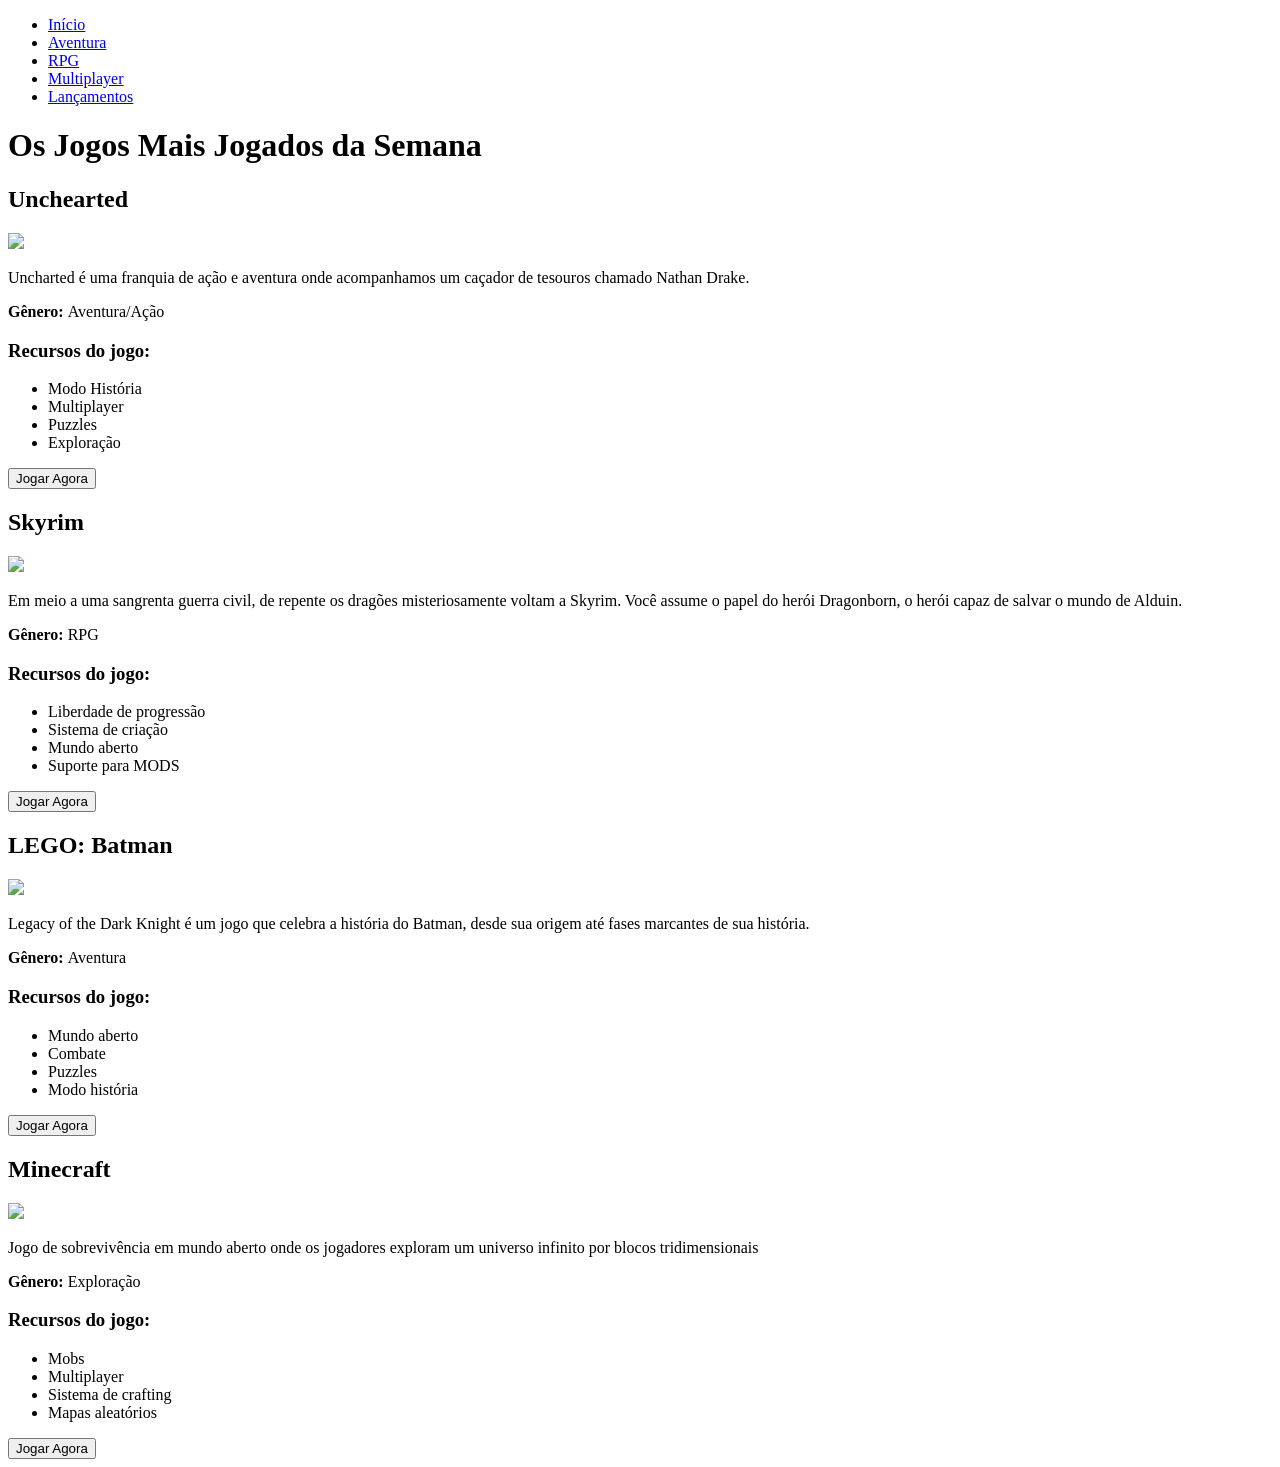
==== index.html @ 086a4450 "add section-games.html adicionada a seção dos cards de game" ====
<!DOCTYPE html>
<html lang="en">
<head>
    <meta charset="UTF-8">
    <meta name="viewport" content="width=device-width, initial-scale=1.0">
    <title>Document</title>
    <link rel="stylesheet" href="style.css">
</head>
<body>
    <header>
        <nav>
            <ul>
                <li><a href="#"> Início</a></li> 
                <li><a href="#"> Aventura</a></li>       
                <li><a href="#"> RPG</a></li>    
                <li><a href="#"> Multiplayer</a></li>    
                <li><a href="#"> Lançamentos</a></li>   
            </ul>

        </nav>

        <h1>Os Jogos Mais Jogados da Semana</h1>

    </header>

    <section class="catalogo-jogos">
        <div class="card-jogo"> 
            <h2>Unchearted</h2>
            <img src="img/.jpg">
            <p>Uncharted é uma franquia de ação e aventura onde acompanhamos um caçador de tesouros chamado Nathan Drake.</p>
            <p><strong>Gênero: </strong>Aventura/Ação</p>

            <h3>Recursos do jogo:</h3>
            <ul>
                <li>Modo História</li>
                <li>Multiplayer</li>
                <li>Puzzles</li>
                <li>Exploração</li>


            </ul>

            <button>Jogar Agora</button>

        </div>

            <div class="card-jogo"> 
            <h2>Skyrim</h2>
            <img src="img/.jpg">
            <p>Em meio a uma sangrenta guerra civil, de repente os dragões misteriosamente voltam a Skyrim. Você assume o papel do herói Dragonborn, o herói capaz de salvar o mundo de Alduin.</p>
            <p><strong>Gênero: </strong>RPG</p>

            <h3>Recursos do jogo:</h3>
            <ul>
                <li>Liberdade de progressão</li>
                <li>Sistema de criação</li>
                <li>Mundo aberto</li>
                <li>Suporte para MODS</li>


            </ul>

            <button>Jogar Agora</button>

        </div>

                <div class="card-jogo"> 
            <h2>LEGO: Batman</h2>
            <img src="img/.jpg">
            <p>Legacy of the Dark Knight é um jogo que celebra a história do Batman, desde sua origem até fases marcantes de sua história.</p>
            <p><strong>Gênero: </strong>Aventura</p>

            <h3>Recursos do jogo:</h3>
            <ul>
                <li>Mundo aberto</li>
                <li>Combate</li>
                <li>Puzzles</li>
                <li>Modo história</li>


            </ul>

            <button>Jogar Agora</button>

        </div>


                <div class="card-jogo"> 
            <h2>Minecraft</h2>
            <img src="img/.jpg">
            <p>Jogo de sobrevivência em mundo aberto onde os jogadores exploram um universo infinito por blocos tridimensionais</p>
            <p><strong>Gênero: </strong>Exploração</p>

            <h3>Recursos do jogo:</h3>
            <ul>
                <li>Mobs</li>
                <li>Multiplayer</li>
                <li>Sistema de crafting</li>
                <li>Mapas aleatórios</li>


            </ul>

            <button>Jogar Agora</button>

        </div>


    </section>







</body>
</html>
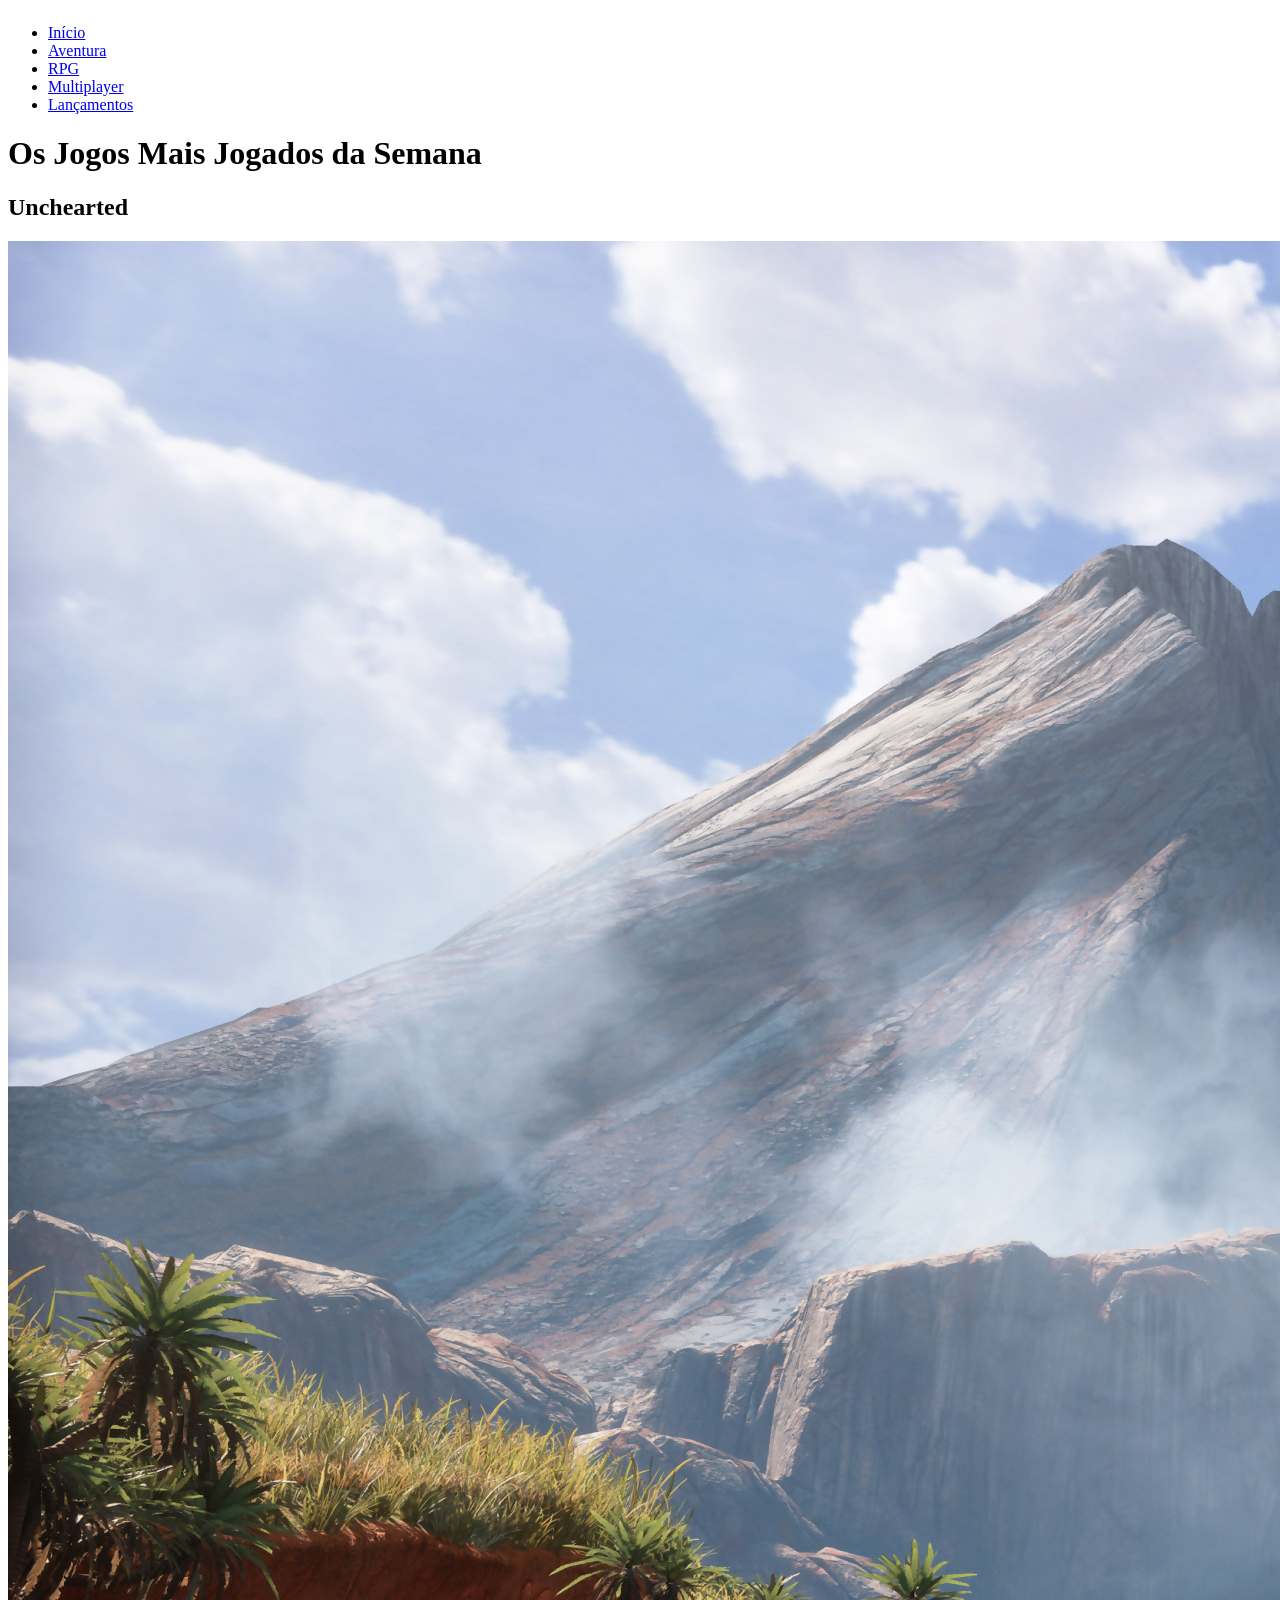
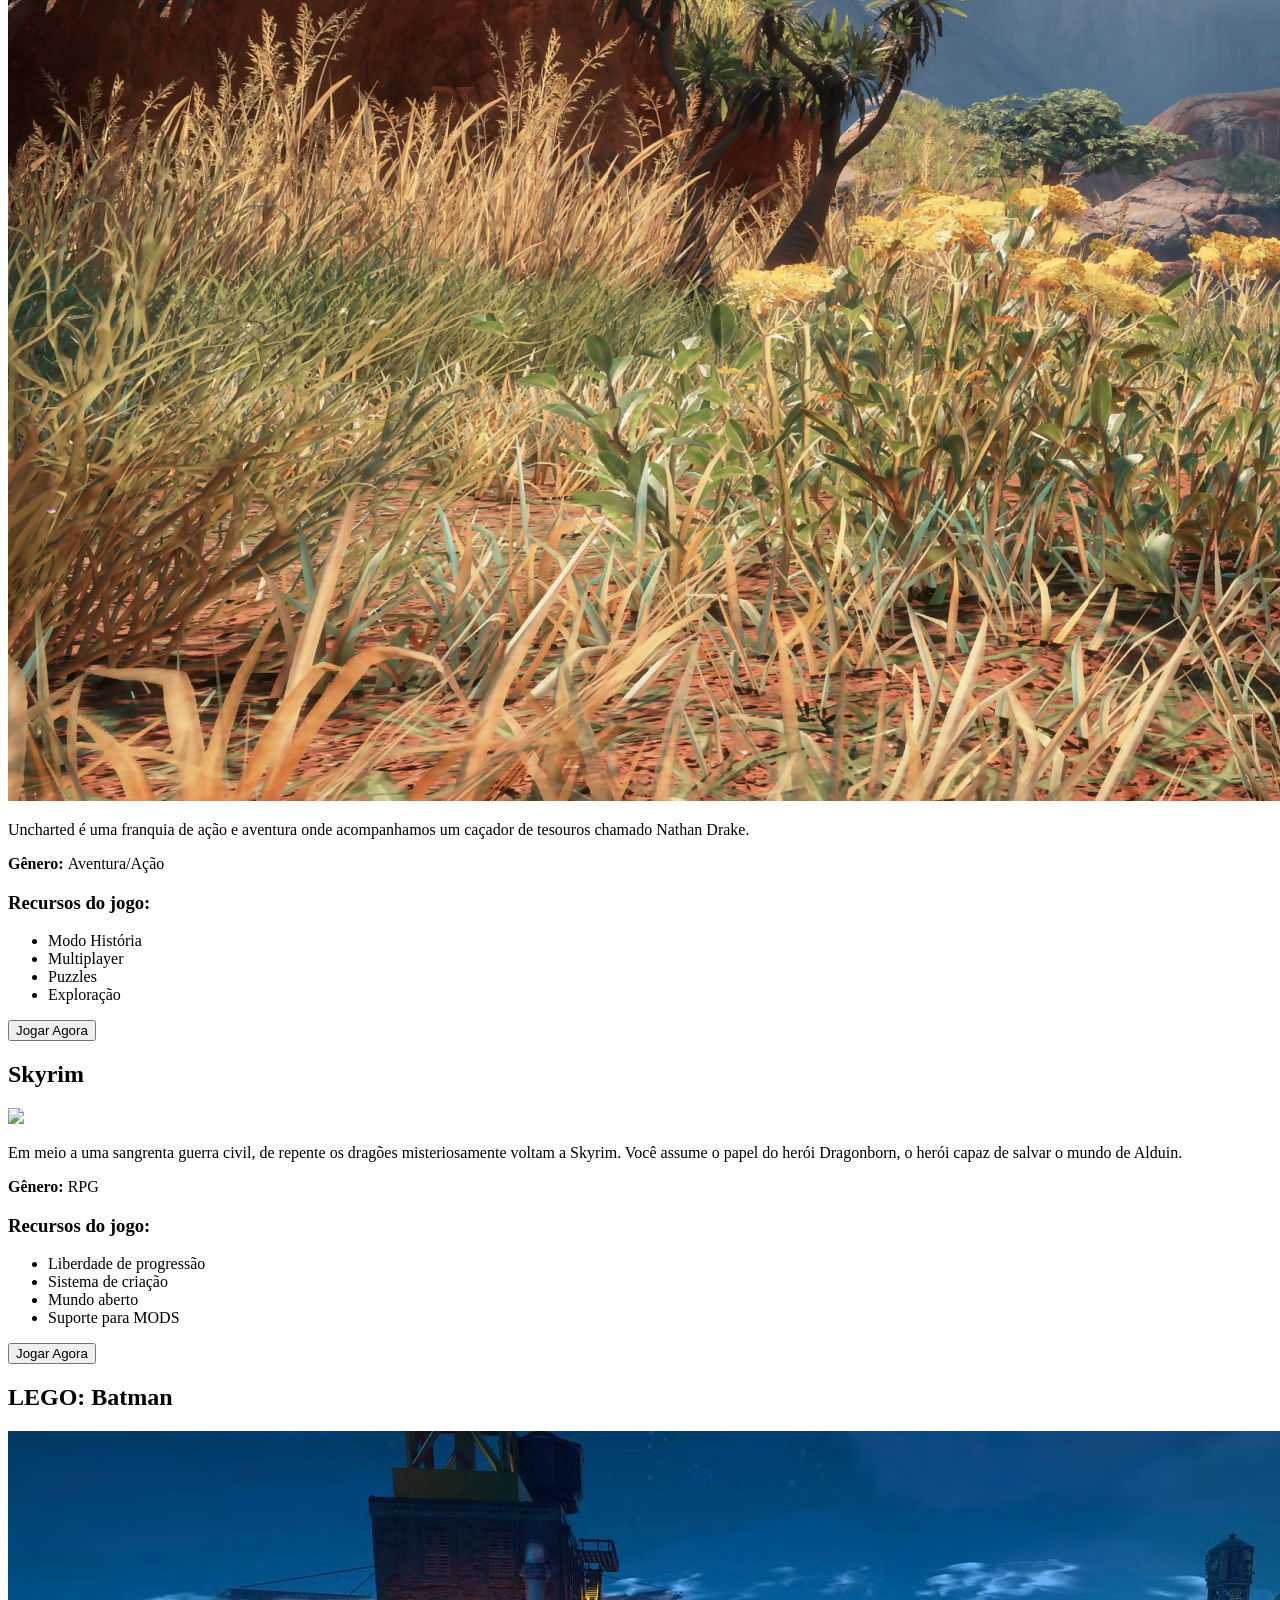
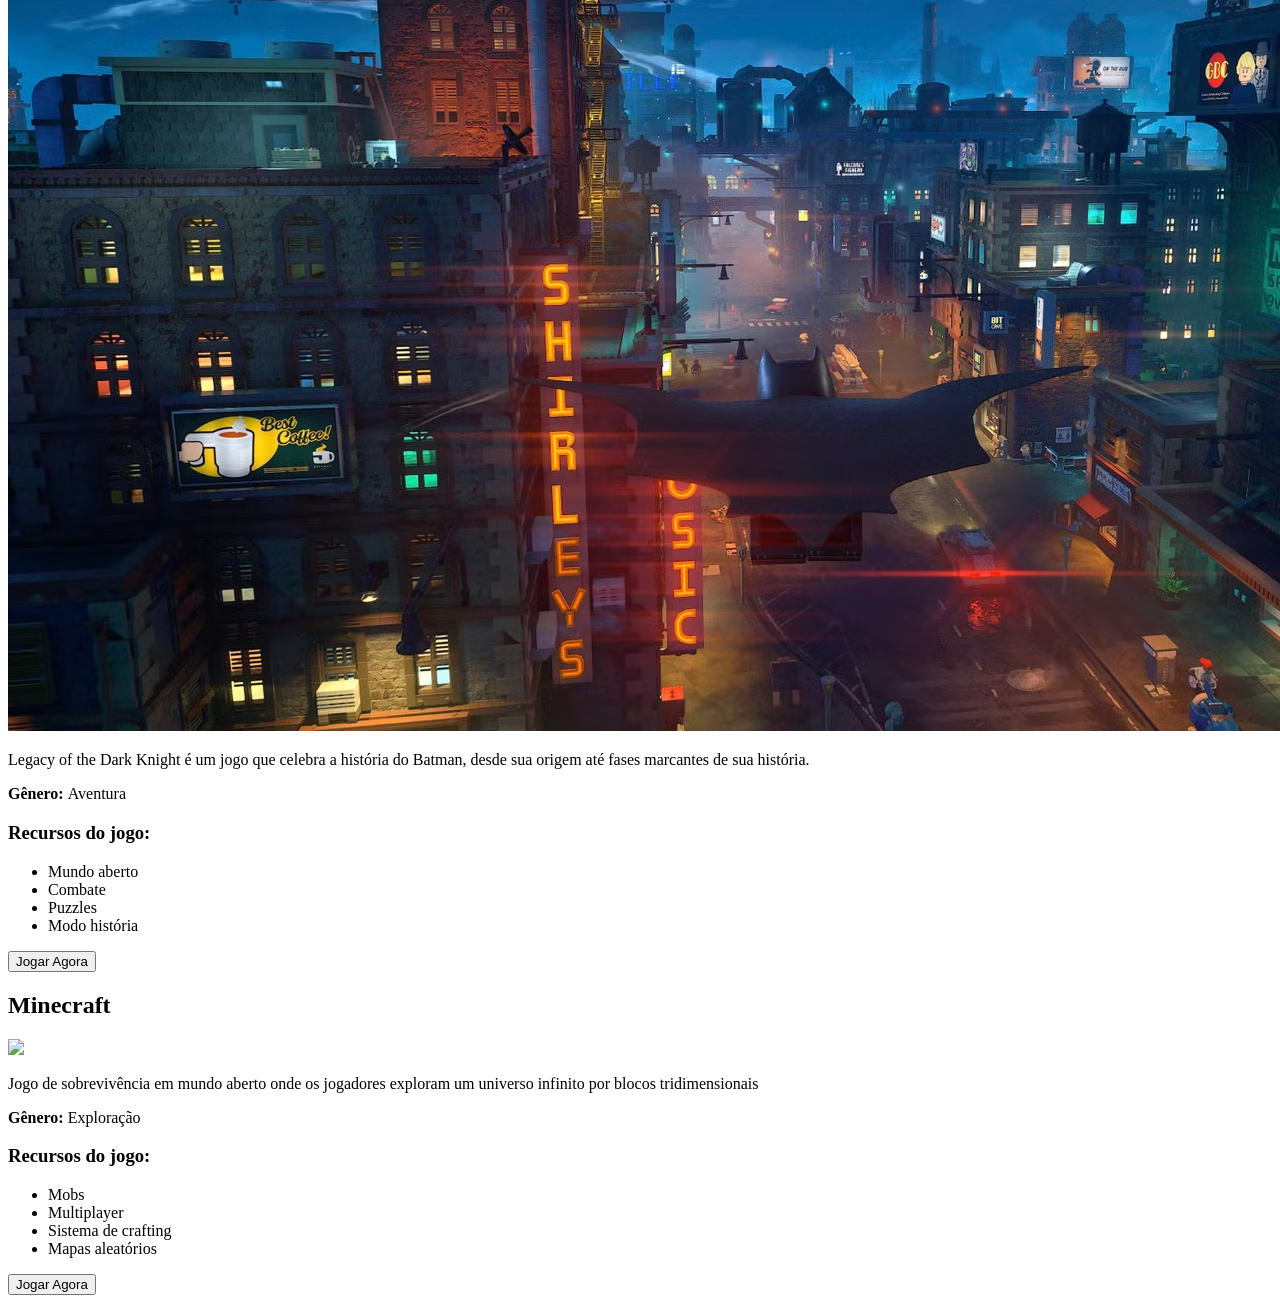
==== commit 99303190: "imagens" ====
--- a/index.html
+++ b/index.html
@@ -26,7 +26,7 @@
     <section class="catalogo-jogos">
         <div class="card-jogo"> 
             <h2>Unchearted</h2>
-            <img src="img/.jpg">
+            <img src="img/uncharted.jpg" class="uncharted-img">
             <p>Uncharted é uma franquia de ação e aventura onde acompanhamos um caçador de tesouros chamado Nathan Drake.</p>
             <p><strong>Gênero: </strong>Aventura/Ação</p>
 
@@ -46,7 +46,7 @@
 
             <div class="card-jogo"> 
             <h2>Skyrim</h2>
-            <img src="img/.jpg">
+            <img src="img/.jpg" class="skyrim-img">
             <p>Em meio a uma sangrenta guerra civil, de repente os dragões misteriosamente voltam a Skyrim. Você assume o papel do herói Dragonborn, o herói capaz de salvar o mundo de Alduin.</p>
             <p><strong>Gênero: </strong>RPG</p>
 
@@ -66,7 +66,7 @@
 
                 <div class="card-jogo"> 
             <h2>LEGO: Batman</h2>
-            <img src="img/.jpg">
+            <img src="img/batman.avif" class="batman-img">
             <p>Legacy of the Dark Knight é um jogo que celebra a história do Batman, desde sua origem até fases marcantes de sua história.</p>
             <p><strong>Gênero: </strong>Aventura</p>
 
@@ -87,7 +87,7 @@
 
                 <div class="card-jogo"> 
             <h2>Minecraft</h2>
-            <img src="img/.jpg">
+            <img src="img/.jpg" class="mine-img">
             <p>Jogo de sobrevivência em mundo aberto onde os jogadores exploram um universo infinito por blocos tridimensionais</p>
             <p><strong>Gênero: </strong>Exploração</p>
 
--- a/style.css
+++ b/style.css
@@ -0,0 +1,10 @@
+html {
+    scrollbar-width: none;
+    display: flex;
+
+}
+
+.card-jogo{
+
+
+}
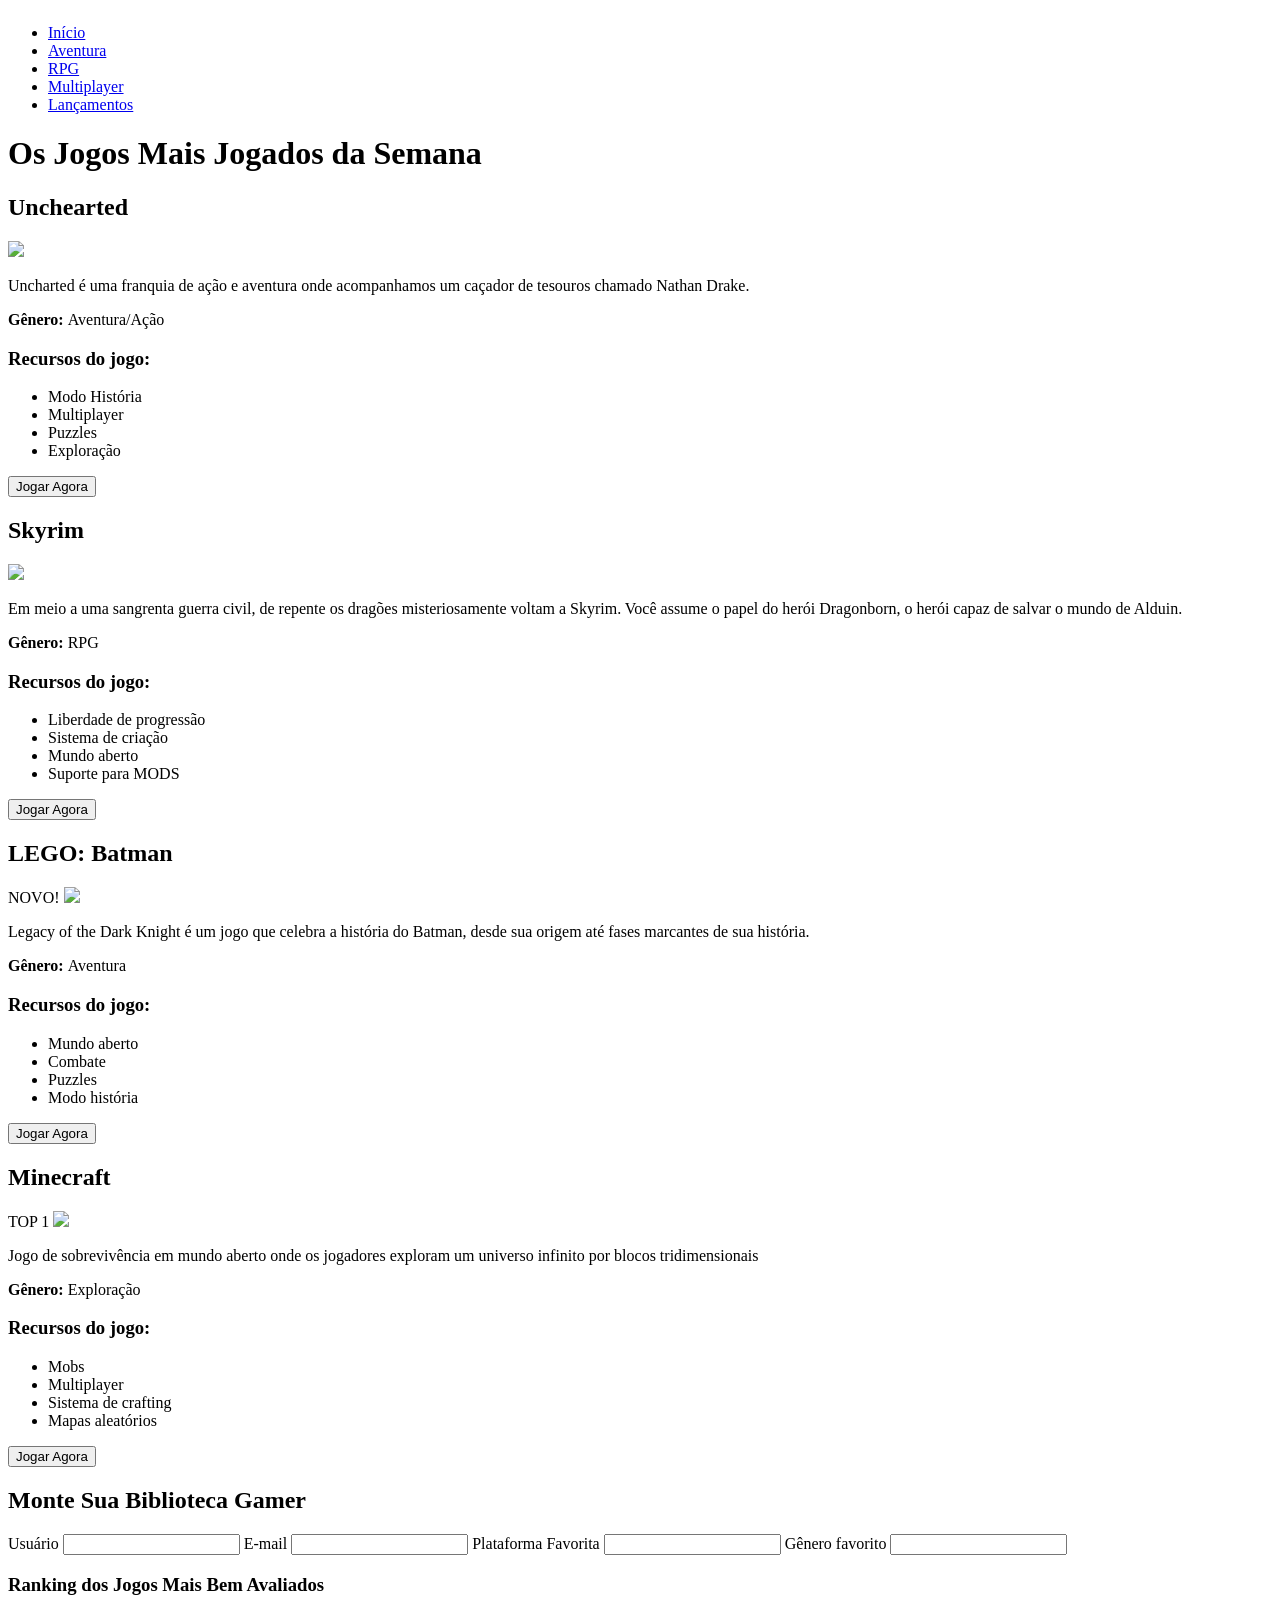
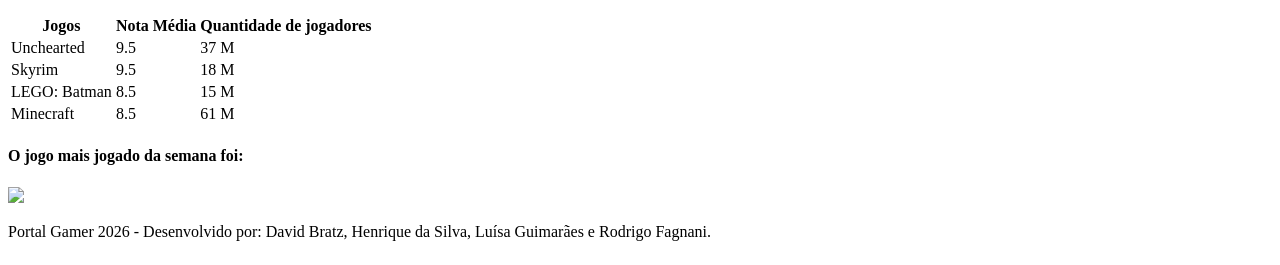
==== commit 4bf51d51: "add section, footer add a new section, form and table Add footer" ====
--- a/index.html
+++ b/index.html
@@ -26,7 +26,7 @@
     <section class="catalogo-jogos">
         <div class="card-jogo"> 
             <h2>Unchearted</h2>
-            <img src="img/uncharted.jpg" class="uncharted-img">
+            <img src="img/.jpg">
             <p>Uncharted é uma franquia de ação e aventura onde acompanhamos um caçador de tesouros chamado Nathan Drake.</p>
             <p><strong>Gênero: </strong>Aventura/Ação</p>
 
@@ -46,7 +46,7 @@
 
             <div class="card-jogo"> 
             <h2>Skyrim</h2>
-            <img src="img/.jpg" class="skyrim-img">
+            <img src="img/.jpg">
             <p>Em meio a uma sangrenta guerra civil, de repente os dragões misteriosamente voltam a Skyrim. Você assume o papel do herói Dragonborn, o herói capaz de salvar o mundo de Alduin.</p>
             <p><strong>Gênero: </strong>RPG</p>
 
@@ -66,7 +66,8 @@
 
                 <div class="card-jogo"> 
             <h2>LEGO: Batman</h2>
-            <img src="img/batman.avif" class="batman-img">
+            <span class="etiqueta">NOVO!</span>
+            <img src="img/.jpg">
             <p>Legacy of the Dark Knight é um jogo que celebra a história do Batman, desde sua origem até fases marcantes de sua história.</p>
             <p><strong>Gênero: </strong>Aventura</p>
 
@@ -87,7 +88,8 @@
 
                 <div class="card-jogo"> 
             <h2>Minecraft</h2>
-            <img src="img/.jpg" class="mine-img">
+            <span class="etiqueta">TOP 1</span>
+            <img src="img/.jpg">
             <p>Jogo de sobrevivência em mundo aberto onde os jogadores exploram um universo infinito por blocos tridimensionais</p>
             <p><strong>Gênero: </strong>Exploração</p>
 
@@ -106,10 +108,72 @@
         </div>
 
 
+
     </section>
+
+    <section class="painel-usuario">
+        <h2>Monte Sua Biblioteca Gamer</h2>
+        <form>
+            <label>Usuário</label>
+            <input type="text">
+
+
+            <label>E-mail</label>
+            <input type="email">
+
+            <label>Plataforma Favorita</label>
+            <input type="text">
+
+            <label>Gênero favorito</label>
+            <input type="text">
+
+        </form>
+
+        <h3>Ranking dos Jogos Mais Bem Avaliados</h3>
+        <table>
+            <tr>
+                <th>Jogos</th>
+                <th>Nota Média</th>
+                <th>Quantidade de jogadores</th>
+            </tr>
+
+            <tr>
+                <td>Unchearted</td>
+                <td>9.5</td>
+                <td>37 M</td>
+            </tr>
+
+            <tr>
+                <td>Skyrim</td>
+                <td>9.5</td>
+                <td>18 M</td>
+            </tr>
+
+            <tr>
+                <td>LEGO: Batman</td>
+                <td>8.5</td>
+                <td>15 M</td>
+            </tr>
+
+            <tr>
+                <td>Minecraft</td>
+                <td>8.5</td>
+                <td>61 M</td>
+            </tr>
+
+        </table>
+
+        <h4>O jogo mais jogado da semana foi: </h4>
+        <img src="img/.jpg">
+
+    </section>
+
+    <footer>
+        <p>Portal Gamer 2026 - Desenvolvido por: David Bratz, Henrique da Silva, Luísa Guimarães e Rodrigo Fagnani.</p>
 
 
 
+    </footer>
 
 
 
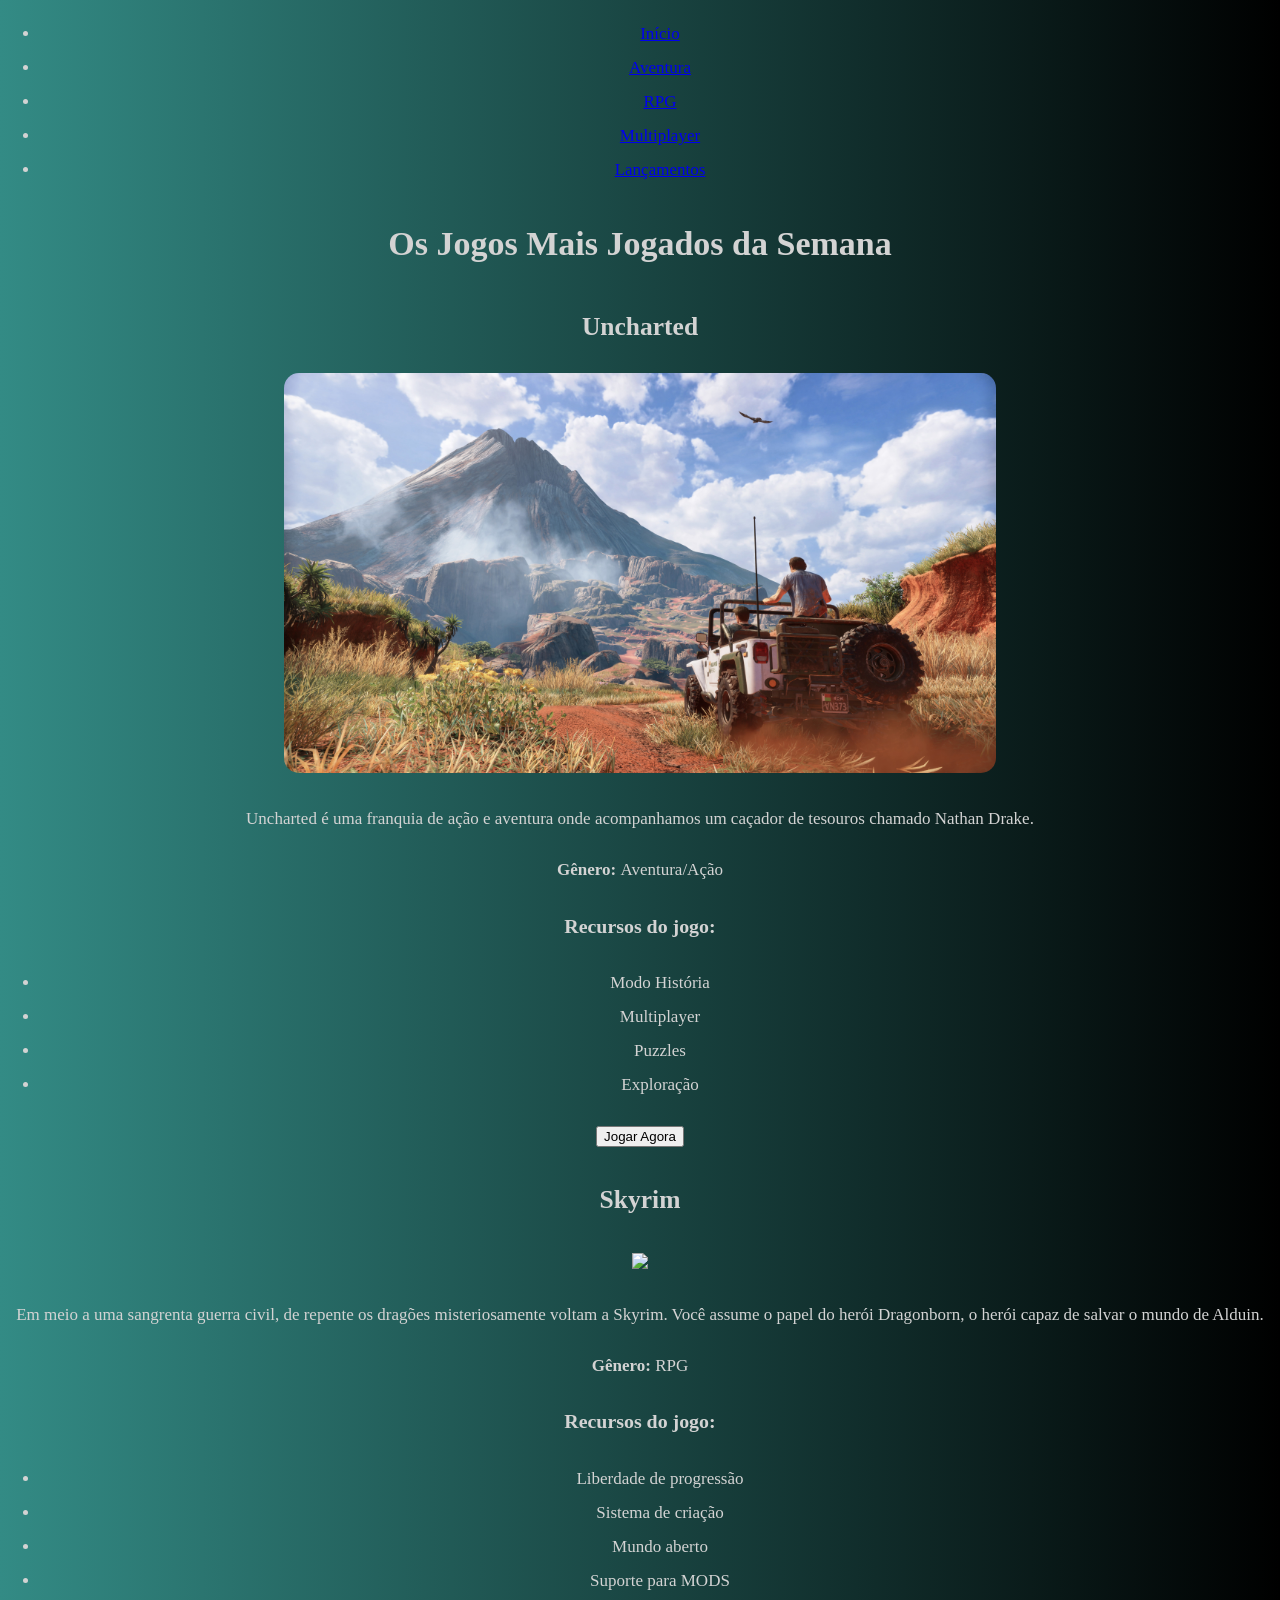
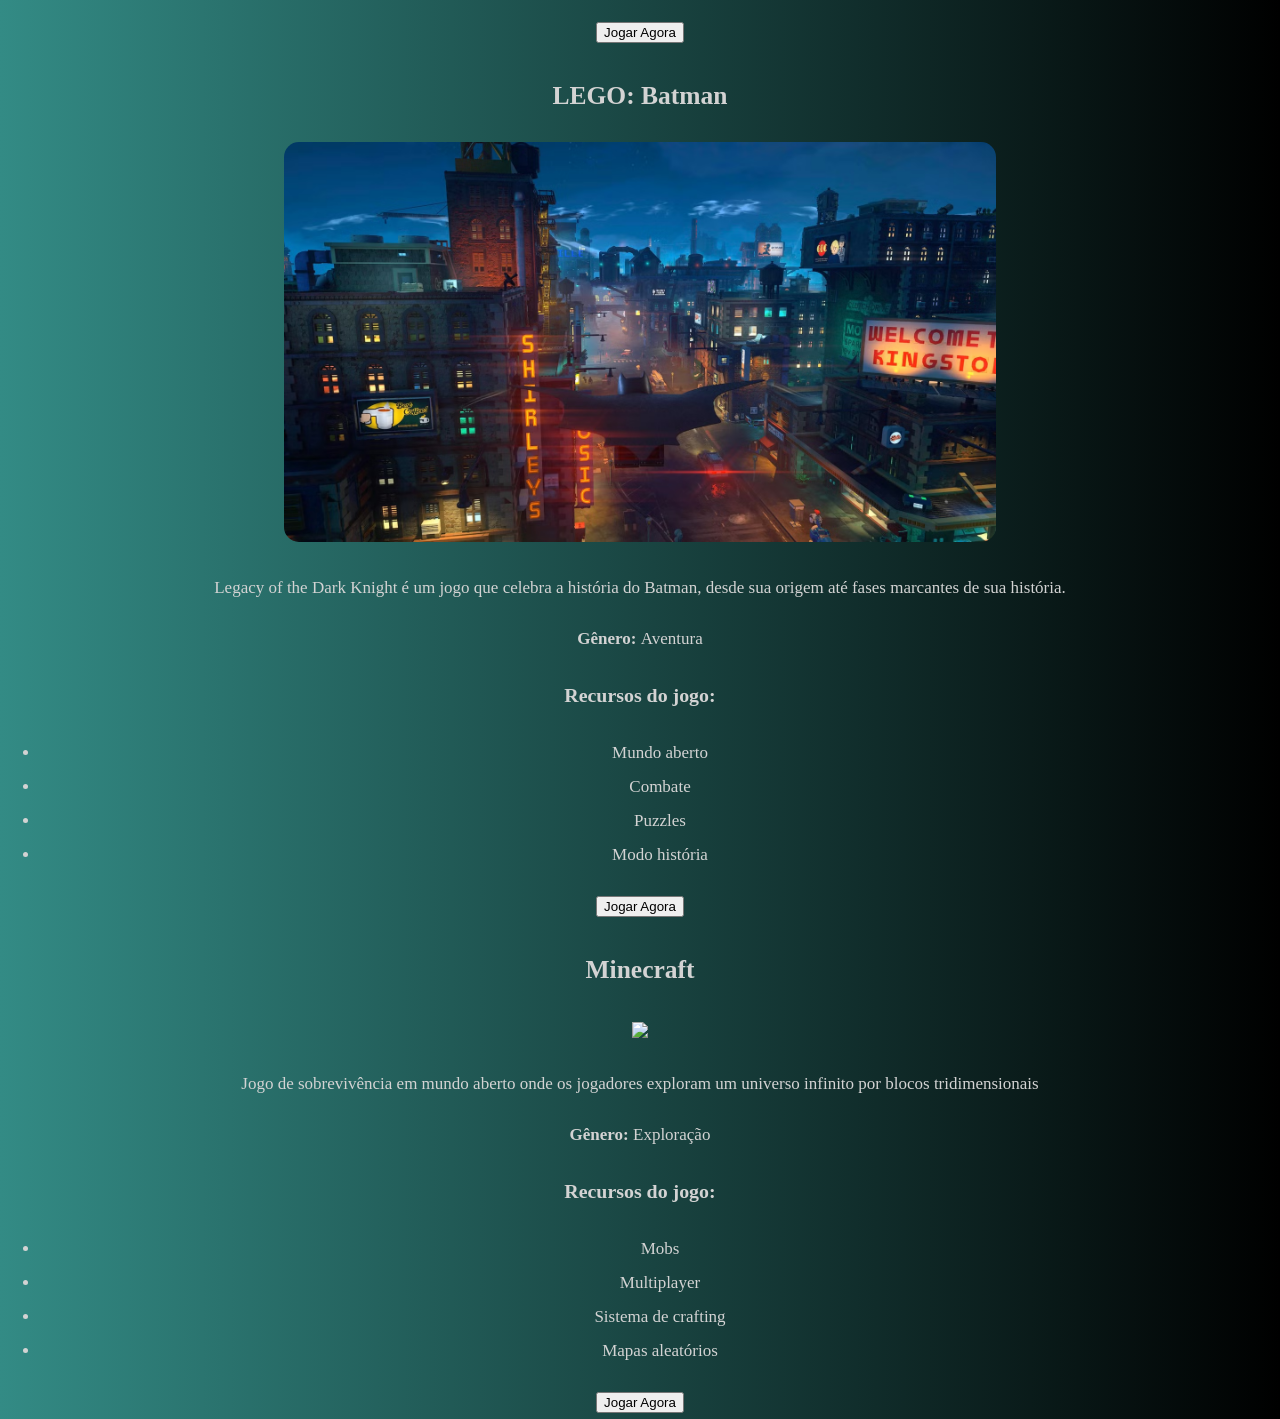
==== commit a5f2b87e: "adiçoes" ====
--- a/index.html
+++ b/index.html
@@ -3,7 +3,7 @@
 <head>
     <meta charset="UTF-8">
     <meta name="viewport" content="width=device-width, initial-scale=1.0">
-    <title>Document</title>
+    <title>Site Jogos</title>
     <link rel="stylesheet" href="style.css">
 </head>
 <body>
@@ -25,8 +25,8 @@
 
     <section class="catalogo-jogos">
         <div class="card-jogo"> 
-            <h2>Unchearted</h2>
-            <img src="img/.jpg">
+            <h2>Uncharted</h2>
+            <img src="img/uncharted.jpg" class="uncharted-img">
             <p>Uncharted é uma franquia de ação e aventura onde acompanhamos um caçador de tesouros chamado Nathan Drake.</p>
             <p><strong>Gênero: </strong>Aventura/Ação</p>
 
@@ -46,7 +46,7 @@
 
             <div class="card-jogo"> 
             <h2>Skyrim</h2>
-            <img src="img/.jpg">
+            <img src="img/.jpg" class="skyrim-img">
             <p>Em meio a uma sangrenta guerra civil, de repente os dragões misteriosamente voltam a Skyrim. Você assume o papel do herói Dragonborn, o herói capaz de salvar o mundo de Alduin.</p>
             <p><strong>Gênero: </strong>RPG</p>
 
@@ -66,8 +66,7 @@
 
                 <div class="card-jogo"> 
             <h2>LEGO: Batman</h2>
-            <span class="etiqueta">NOVO!</span>
-            <img src="img/.jpg">
+            <img src="img/batman.avif" class="batman-img">
             <p>Legacy of the Dark Knight é um jogo que celebra a história do Batman, desde sua origem até fases marcantes de sua história.</p>
             <p><strong>Gênero: </strong>Aventura</p>
 
@@ -88,8 +87,7 @@
 
                 <div class="card-jogo"> 
             <h2>Minecraft</h2>
-            <span class="etiqueta">TOP 1</span>
-            <img src="img/.jpg">
+            <img src="img/.jpg" class="mine-img">
             <p>Jogo de sobrevivência em mundo aberto onde os jogadores exploram um universo infinito por blocos tridimensionais</p>
             <p><strong>Gênero: </strong>Exploração</p>
 
@@ -108,72 +106,10 @@
         </div>
 
 
-
     </section>
-
-    <section class="painel-usuario">
-        <h2>Monte Sua Biblioteca Gamer</h2>
-        <form>
-            <label>Usuário</label>
-            <input type="text">
-
-
-            <label>E-mail</label>
-            <input type="email">
-
-            <label>Plataforma Favorita</label>
-            <input type="text">
-
-            <label>Gênero favorito</label>
-            <input type="text">
-
-        </form>
-
-        <h3>Ranking dos Jogos Mais Bem Avaliados</h3>
-        <table>
-            <tr>
-                <th>Jogos</th>
-                <th>Nota Média</th>
-                <th>Quantidade de jogadores</th>
-            </tr>
-
-            <tr>
-                <td>Unchearted</td>
-                <td>9.5</td>
-                <td>37 M</td>
-            </tr>
-
-            <tr>
-                <td>Skyrim</td>
-                <td>9.5</td>
-                <td>18 M</td>
-            </tr>
-
-            <tr>
-                <td>LEGO: Batman</td>
-                <td>8.5</td>
-                <td>15 M</td>
-            </tr>
-
-            <tr>
-                <td>Minecraft</td>
-                <td>8.5</td>
-                <td>61 M</td>
-            </tr>
-
-        </table>
-
-        <h4>O jogo mais jogado da semana foi: </h4>
-        <img src="img/.jpg">
-
-    </section>
-
-    <footer>
-        <p>Portal Gamer 2026 - Desenvolvido por: David Bratz, Henrique da Silva, Luísa Guimarães e Rodrigo Fagnani.</p>
 
 
 
-    </footer>
 
 
 
--- a/style.css
+++ b/style.css
@@ -1,10 +1,31 @@
 html {
     scrollbar-width: none;
-    display: flex;
-
+    overflow-x: hidden;
+    text-align: center;
+    background:linear-gradient(270deg, black, #338b85);
 }
 
-.card-jogo{
+body {
+margin: 0;
+font-size: 17px;
+font-family: 'Poppins,sans-serif';
+line-height: 2;
+color: #D3D3D3;
+}
 
+.uncharted-img{
+    height: 400px;
+    width: auto;
+    border: red;
+    border-radius: 15px;
+}
 
+.batman-img{
+    height: 400px;
+    width: auto;
+    border-radius: 15px;
+}
+
+.card-jogo:hover{
+    filter: grayscale(100%);
 }
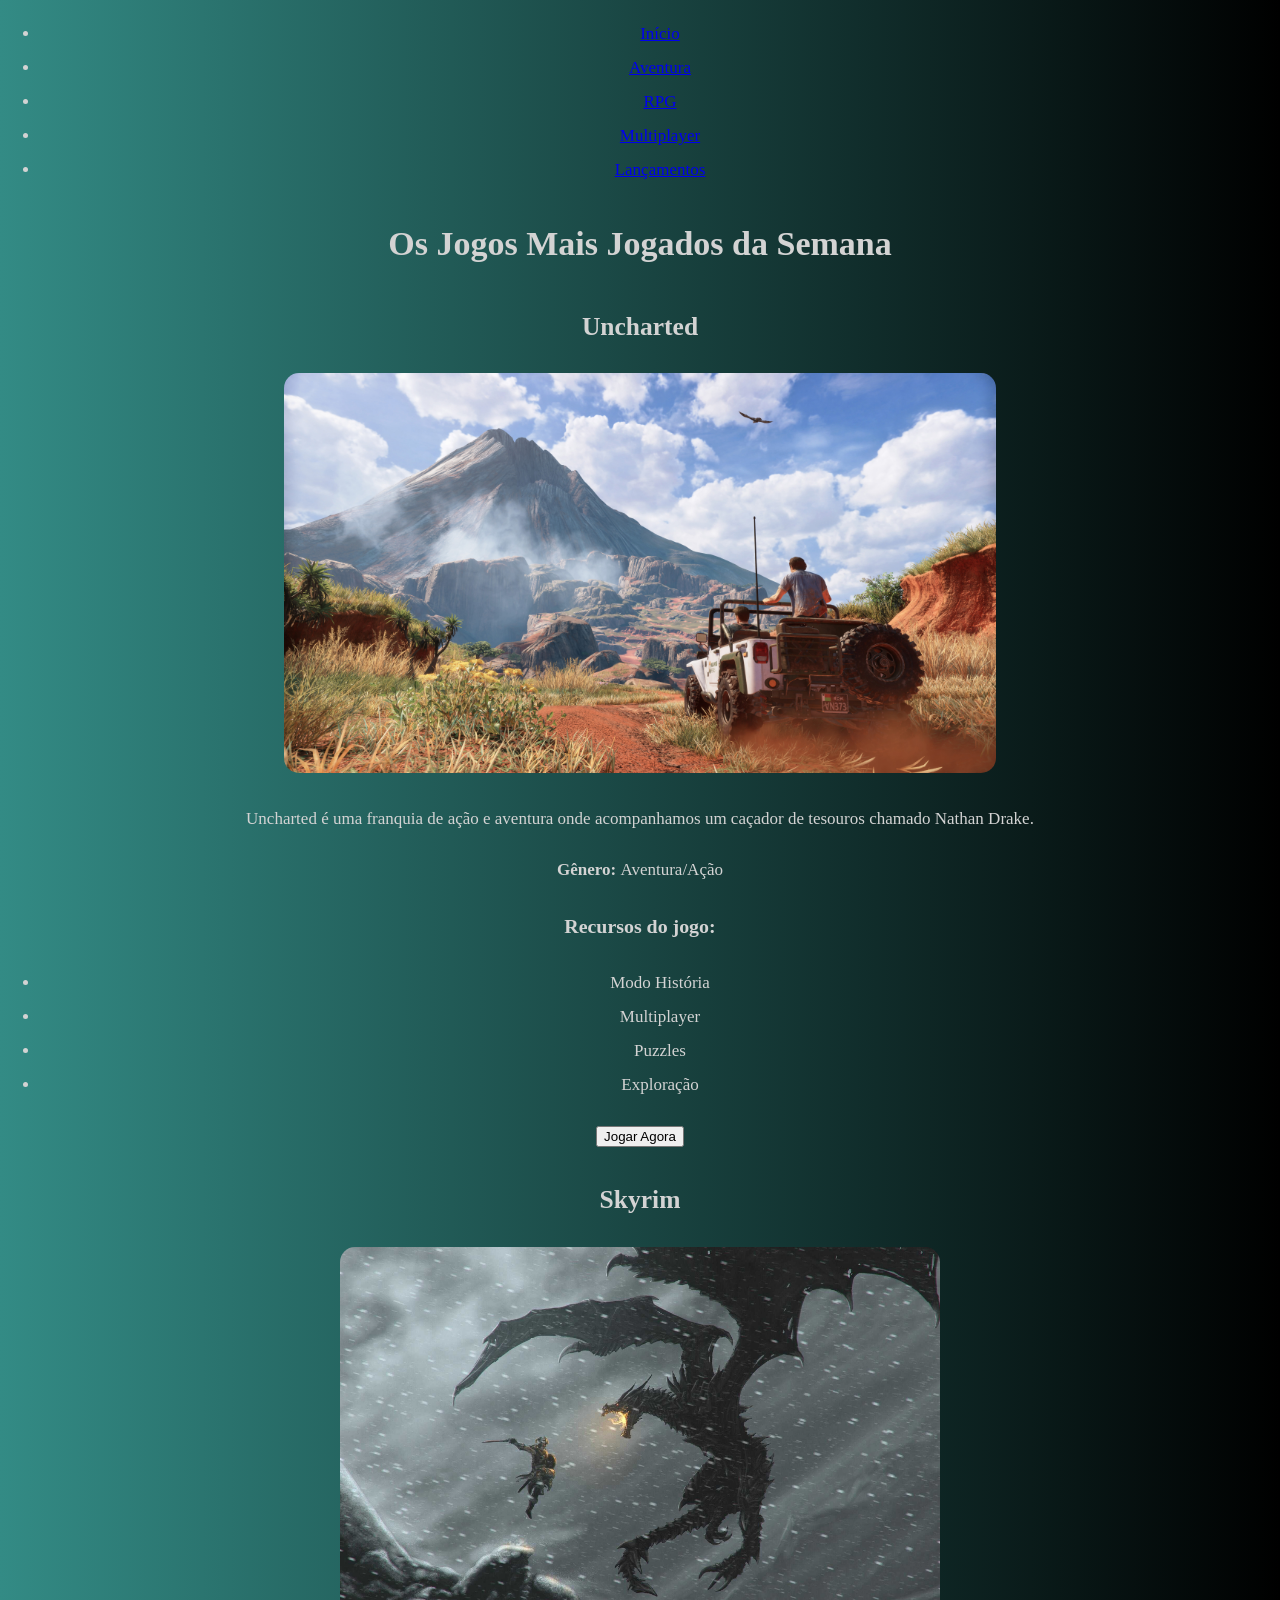
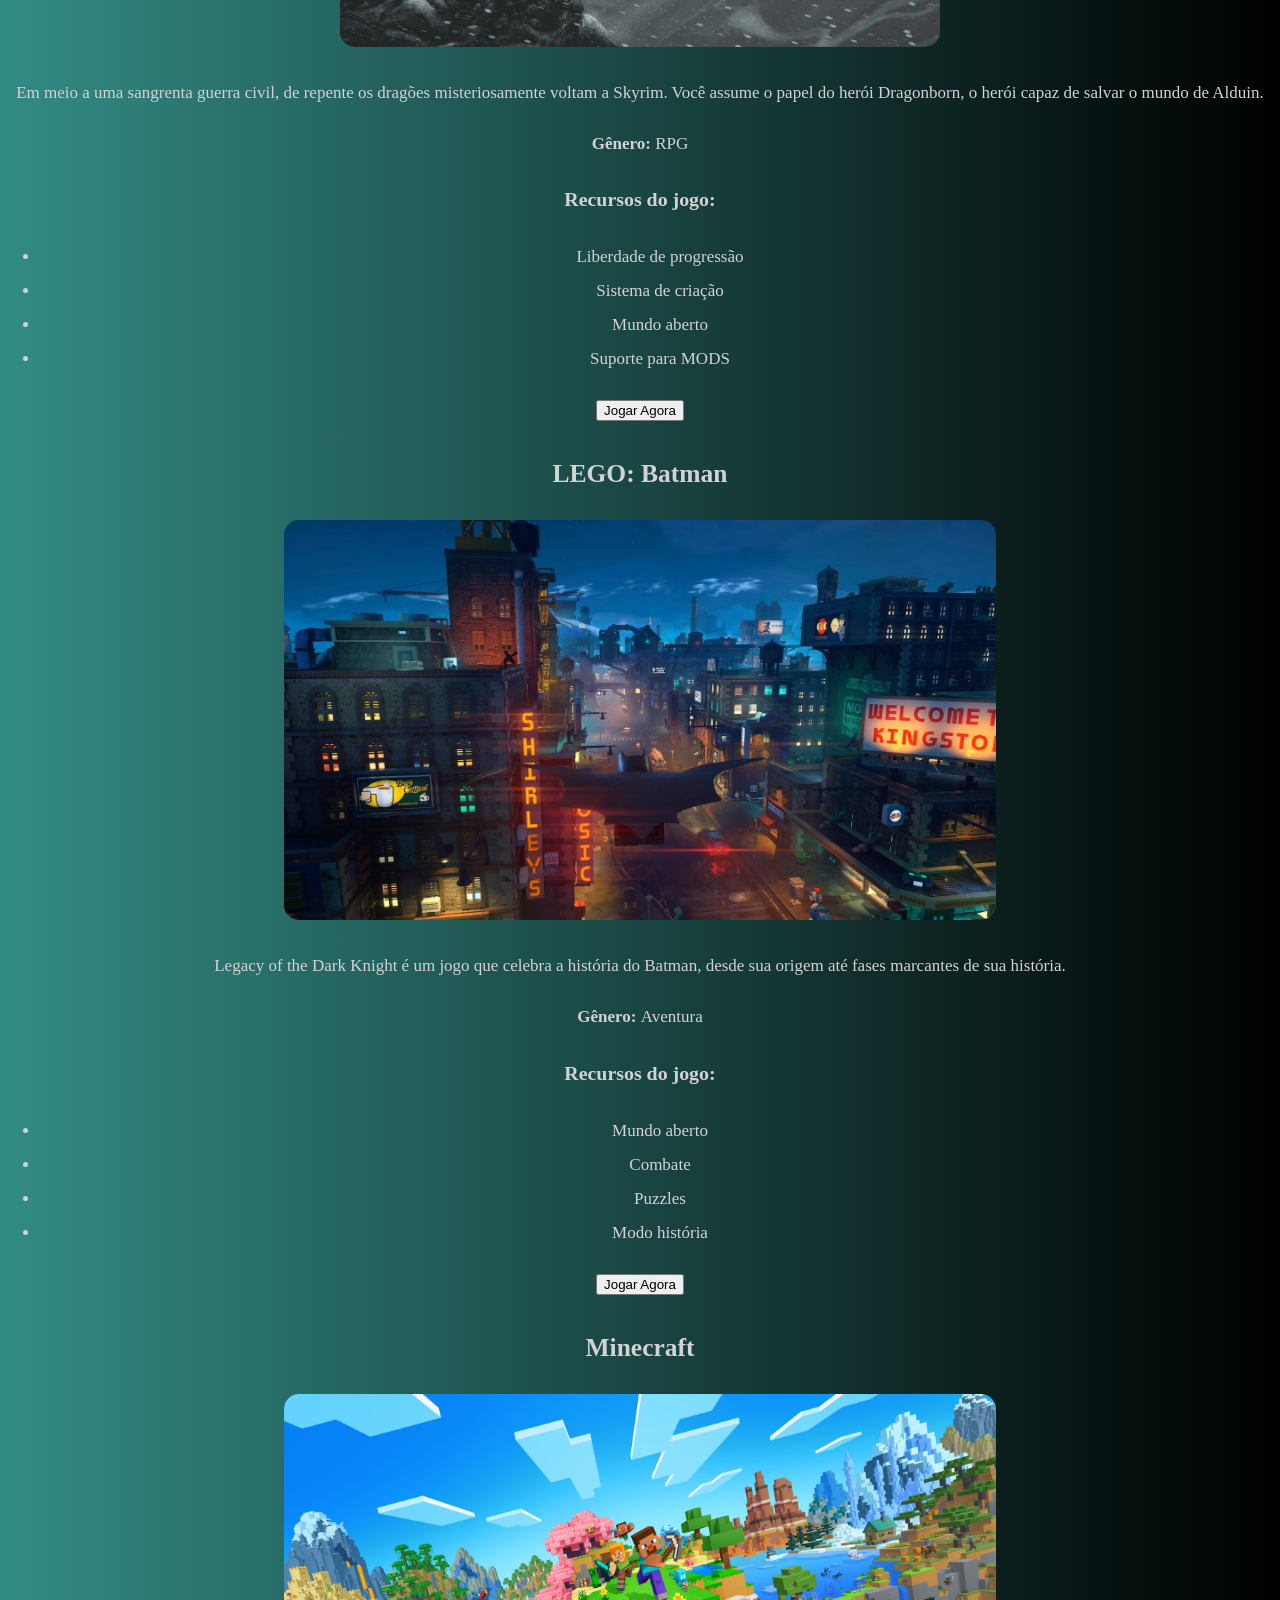
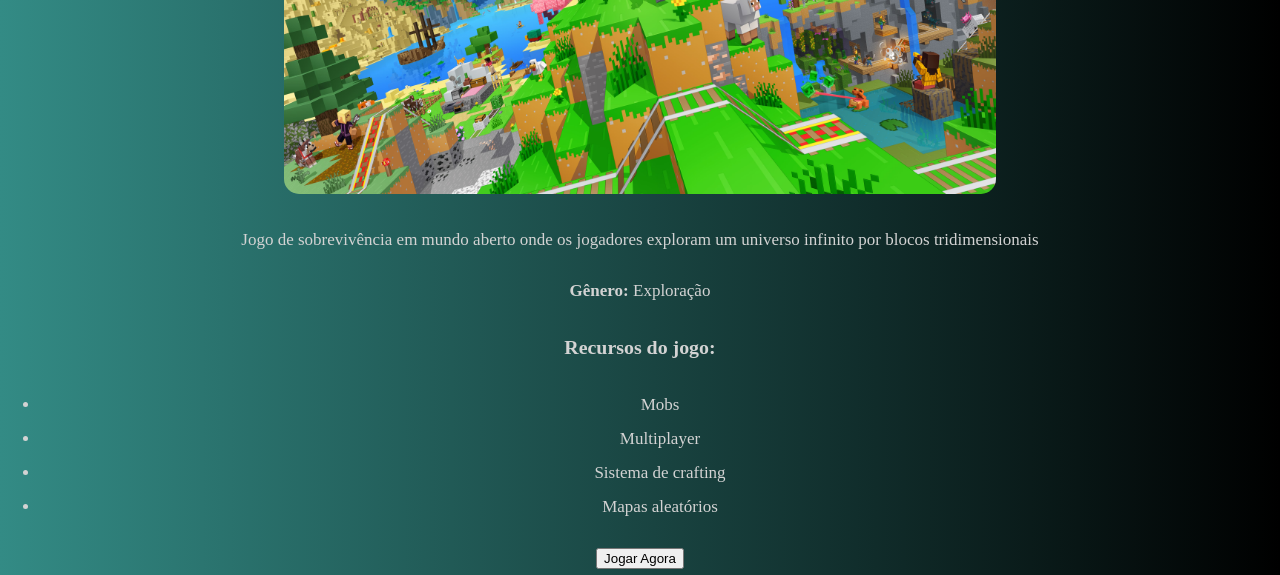
==== commit d4777fef: "alteracoes" ====
--- a/index.html
+++ b/index.html
@@ -46,7 +46,7 @@
 
             <div class="card-jogo"> 
             <h2>Skyrim</h2>
-            <img src="img/.jpg" class="skyrim-img">
+            <img src="img/skyrim.jpg" class="skyrim-img">
             <p>Em meio a uma sangrenta guerra civil, de repente os dragões misteriosamente voltam a Skyrim. Você assume o papel do herói Dragonborn, o herói capaz de salvar o mundo de Alduin.</p>
             <p><strong>Gênero: </strong>RPG</p>
 
@@ -87,7 +87,7 @@
 
                 <div class="card-jogo"> 
             <h2>Minecraft</h2>
-            <img src="img/.jpg" class="mine-img">
+            <img src="img/minecraft.jpeg" class="mine-img">
             <p>Jogo de sobrevivência em mundo aberto onde os jogadores exploram um universo infinito por blocos tridimensionais</p>
             <p><strong>Gênero: </strong>Exploração</p>
 
--- a/style.css
+++ b/style.css
@@ -25,6 +25,17 @@
     width: auto;
     border-radius: 15px;
 }
+.skyrim-img{
+    height: 400px;
+    width: auto;
+    border-radius: 15px;
+}
+
+.mine-img{
+    height: 400px;
+    width: auto;
+    border-radius: 15px;
+}
 
 .card-jogo:hover{
     filter: grayscale(100%);
